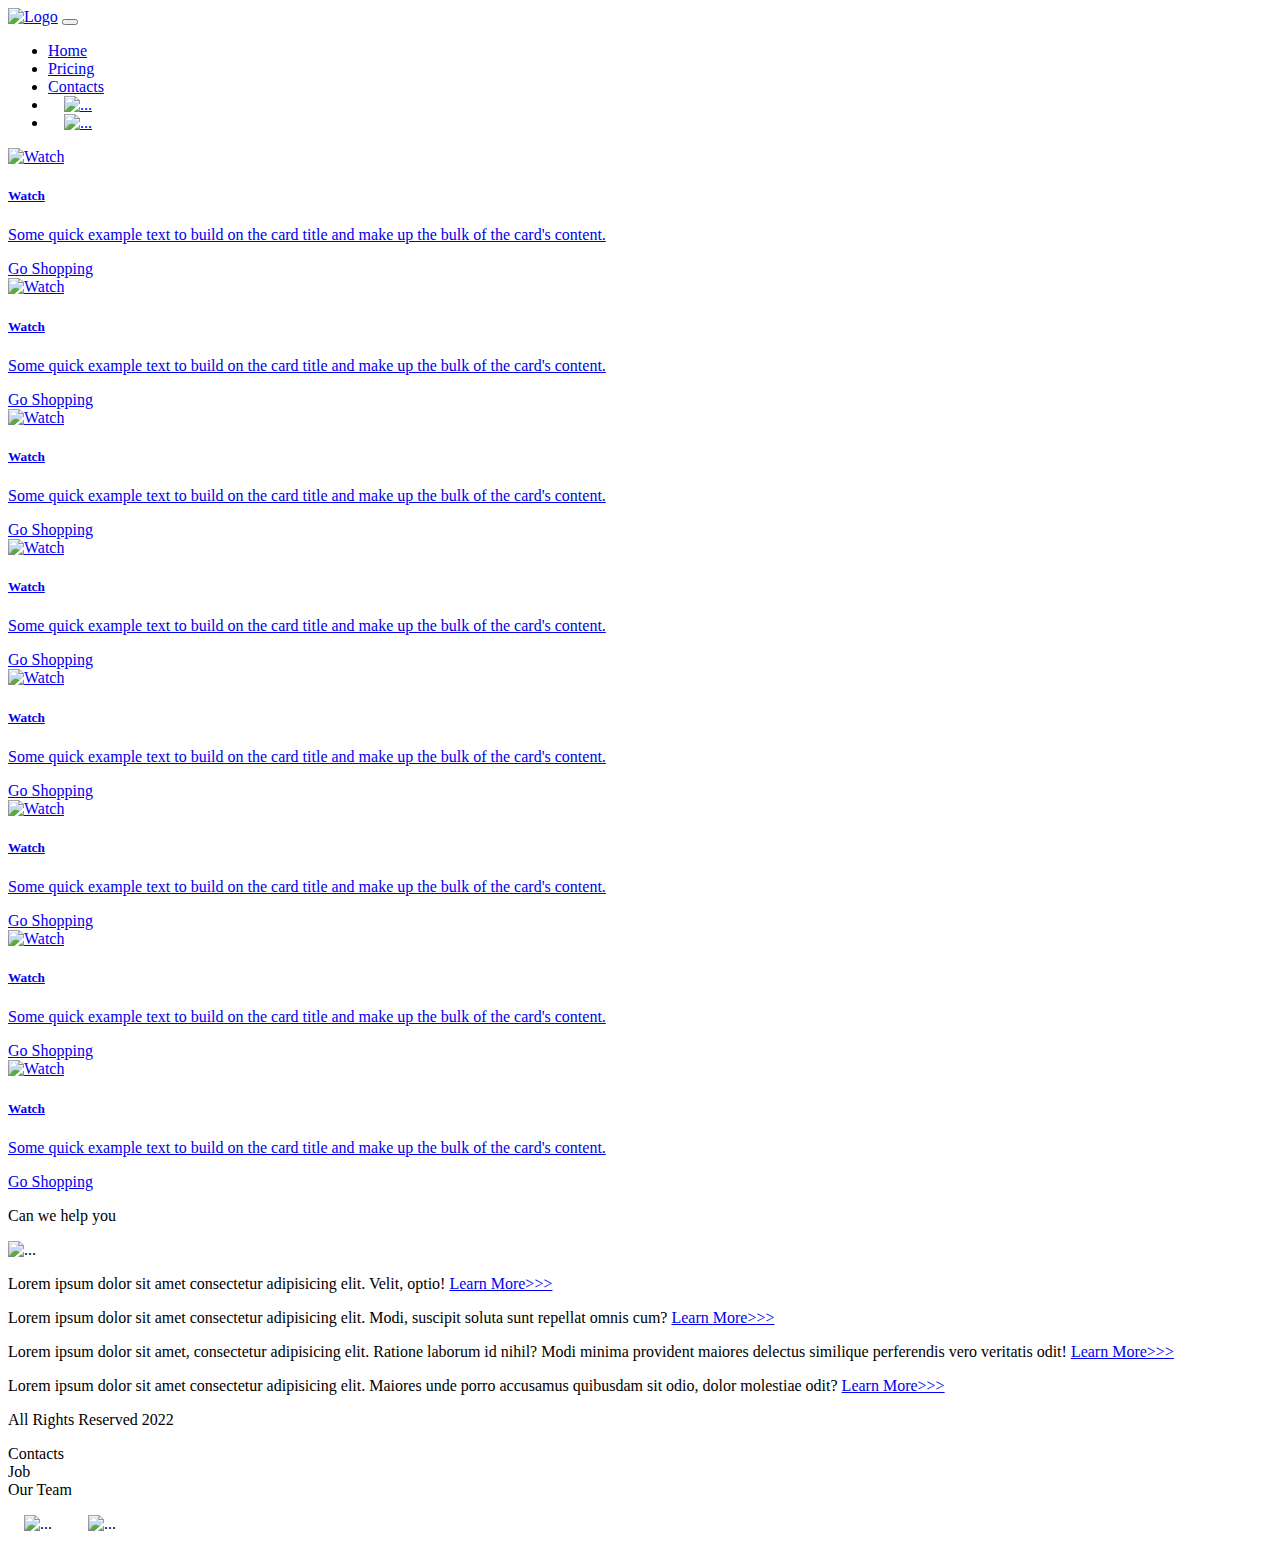
==== pricing.html @ 719d005e "Update pricing.html" ====
<!DOCTYPE html>
<html lang="en">

<head>
  <meta charset="UTF-8">
  <meta http-equiv="X-UA-Compatible" content="IE=edge">
  <meta name="viewport" content="width=device-width, initial-scale=1.0">
  <link href="https://cdn.jsdelivr.net/npm/bootstrap@5.2.3/dist/css/bootstrap.min.css" rel="stylesheet"
    integrity="sha384-rbsA2VBKQhggwzxH7pPCaAqO46MgnOM80zW1RWuH61DGLwZJEdK2Kadq2F9CUG65" crossorigin="anonymous">
  <link rel="stylesheet" href="/Users/aleksandr/Documents/28.03.23/HTML_CSS/myprojects/bs5/source/styles/mycss.css">
  

  <title>Watch</title>
</head>

<body>

  <header>
    <nav class="navbar navbar-expand-lg bg-dark">
      <div class="container-fluid">
        <a class="navbar-brand" href="index.html"><img
            src="/Users/aleksandr/Documents/28.03.23/HTML_CSS/myprojects/bs5/source/files/Apple-Watch-Logo.png"
            alt="Logo"></a>
        <button class="navbar-toggler" type="button" data-bs-toggle="collapse" data-bs-target="#navbarNav"
          aria-controls="navbarNav" aria-expanded="false" aria-label="Toggle navigation">
          <span class="navbar-toggler-icon"></span>
        </button>
        <div class="collapse navbar-collapse" id="navbarNav">
          <ul class="navbar-nav">
            <li class="nav-item">
              <a class="nav-link" aria-current="page"
                href="/Users/aleksandr/Documents/28.03.23/HTML_CSS/myprojects/bs5/index.html">Home</a>
            </li>
            <li class="nav-item">
              <a class="nav-link active"
                href="/Users/aleksandr/Documents/28.03.23/HTML_CSS/myprojects/bs5/pricing.html">Pricing</a>
            </li>
            <li class="nav-item">
              <a class="nav-link"
                href="/Users/aleksandr/Documents/28.03.23/HTML_CSS/myprojects/bs5/pricing.html">Contacts</a>
            </li>
            <li class="nav-item">
              <a class="nav-link" href="/Users/aleksandr/Documents/28.03.23/HTML_CSS/myprojects/bs5/pricing.html">
                <img style="width: 25px; margin-inline: 1em;"
                  src="/Users/aleksandr/Documents/28.03.23/HTML_CSS/myprojects/bs5/source/files/tg.png" alt="...">
              </a>
            </li>
            <li class="nav-item">
              <a class="nav-link" href="/Users/aleksandr/Documents/28.03.23/HTML_CSS/myprojects/bs5/pricing.html">
                <img style="width: 25px; margin-inline: 1em;"
                  src="/Users/aleksandr/Documents/28.03.23/HTML_CSS/myprojects/bs5/source/files/yb.png" alt="...">
              </a>
            </li>
          </ul>
        </div>
      </div>
    </nav>
  </header>

  <section>
    <div class="container-fluid mt-4">
      <div class="row">
        <div class="col-lg-1">
        </div>

        <div class="col-lg-8 col-md-12">
          <div class="row">
            <div class="col-lg-4 col-md-6 mt-4">
              <div class="card">
                <a href="#">
                  <img src="/Users/aleksandr/Documents/28.03.23/HTML_CSS/myprojects/bs5/source/images/shopping (1).webp"
                    class="card-img-top" alt="Watch">
                </a>
                <div class="card-body">
                  <h5 class="card-title"><a href="#">Watch</a></h5>
                  <p class="card-text"><a href="#">
                      Some quick example text to build on the card title and make up the bulk of the
                      card's content.
                    </a></p>
                  <a href="#" class="btn btn-primary">Go Shopping</a>
                </div>
              </div>
            </div>
            <div class="col-lg-4 col-md-6 mt-4">
              <div class="card">
                <a href="#">
                  <img src="/Users/aleksandr/Documents/28.03.23/HTML_CSS/myprojects/bs5/source/images/shopping (2).webp"
                    class="card-img-top" alt="Watch">
                </a>
                <div class="card-body">
                  <h5 class="card-title"><a href="#">Watch</a></h5>
                  <p class="card-text"><a href="#">
                      Some quick example text to build on the card title and make up the bulk of the
                      card's content.
                    </a></p>
                  <a href="#" class="btn btn-primary">Go Shopping</a>
                </div>
              </div>
            </div>
            <div class="col-lg-4 col-md-6 mt-4">
              <div class="card">
                <a href="#">
                  <img src="/Users/aleksandr/Documents/28.03.23/HTML_CSS/myprojects/bs5/source/images/shopping (3).webp"
                    class="card-img-top" alt="Watch">
                </a>
                <div class="card-body">
                  <h5 class="card-title"><a href="#">Watch</a></h5>
                  <p class="card-text"><a href="#">
                      Some quick example text to build on the card title and make up the bulk of the
                      card's content.
                    </a></p>
                  <a href="#" class="btn btn-primary">Go Shopping</a>
                </div>
              </div>
            </div>
            <div class="col-lg-4 col-md-6 mt-4">
              <div class="card">
                <a href="#">
                  <img src="/Users/aleksandr/Documents/28.03.23/HTML_CSS/myprojects/bs5/source/images/shopping (5).webp"
                    class="card-img-top" alt="Watch">
                </a>
                <div class="card-body">
                  <h5 class="card-title"><a href="#">Watch</a></h5>
                  <p class="card-text"><a href="#">
                      Some quick example text to build on the card title and make up the bulk of the
                      card's content.
                    </a></p>
                  <a href="#" class="btn btn-primary">Go Shopping</a>
                </div>
              </div>
            </div>
            <div class="col-lg-4 col-md-6 mt-4">
              <div class="card">
                <a href="#">
                  <img src="/Users/aleksandr/Documents/28.03.23/HTML_CSS/myprojects/bs5/source/images/shopping (6).webp"
                    class="card-img-top" alt="Watch">
                </a>
                <div class="card-body">
                  <h5 class="card-title"><a href="#">Watch</a></h5>
                  <p class="card-text"><a href="#">
                      Some quick example text to build on the card title and make up the bulk of the
                      card's content.
                    </a></p>
                  <a href="#" class="btn btn-primary">Go Shopping</a>
                </div>
              </div>
            </div>
            <div class="col-lg-4 col-md-6 mt-4">
              <div class="card">
                <a href="#">
                  <img src="/Users/aleksandr/Documents/28.03.23/HTML_CSS/myprojects/bs5/source/images/shopping (8).webp"
                    class="card-img-top" alt="Watch">
                </a>
                <div class="card-body">
                  <h5 class="card-title"><a href="#">Watch</a></h5>
                  <p class="card-text"><a href="#">
                      Some quick example text to build on the card title and make up the bulk of the
                      card's content.
                    </a></p>
                  <a href="#" class="btn btn-primary">Go Shopping</a>
                </div>
              </div>
            </div>
            <div class="col-lg-4 col-md-6 mt-4">
              <div class="card">
                <a href="#">
                  <img src="/Users/aleksandr/Documents/28.03.23/HTML_CSS/myprojects/bs5/source/images/shopping (9).webp"
                    class="card-img-top" alt="Watch">
                </a>
                <div class="card-body">
                  <h5 class="card-title"><a href="#">Watch</a></h5>
                  <p class="card-text"><a href="#">
                      Some quick example text to build on the card title and make up the bulk of the
                      card's content.
                    </a></p>
                  <a href="#" class="btn btn-primary">Go Shopping</a>
                </div>
              </div>
            </div>
            <div class="col-lg-4 col-md-6 mt-4">
              <div class="card">
                <a href="#">
                  <img src="/Users/aleksandr/Documents/28.03.23/HTML_CSS/myprojects/bs5/source/images/shopping.webp"
                    class="card-img-top" alt="Watch">
                </a>
                <div class="card-body">
                  <h5 class="card-title"><a href="#">Watch</a></h5>
                  <p class="card-text"><a href="#">
                      Some quick example text to build on the card title and make up the bulk of the
                      card's content.
                    </a></p>
                  <a href="#" class="btn btn-primary">Go Shopping</a>
                </div>
              </div>
            </div>



          </div>
          <div class="col-lg-12 col-md-12 text-center mt-4">
            <p>Can we help you</p>
          </div>
          <div class="col-lg-12 col-md-12 text-center">
            <img class="call-anim" style="width: 40px;"
              src="/Users/aleksandr/Documents/28.03.23/HTML_CSS/myprojects/bs5/source/files/phone.png" alt="...">
          </div>
        </div>

        <div class="col-lg-3 col-md-12">
          <div class="row px-2">
            <div class="col-lg-12 sidebar my-4">
              <p>
                Lorem ipsum dolor sit amet consectetur adipisicing elit. Velit, optio!
                <a href="#">Learn More>>></a>
              </p>
            </div>
            <div class="col-lg-12 sidebar my-4">
              <p>
                Lorem ipsum dolor sit amet consectetur adipisicing elit. Modi, suscipit soluta sunt repellat omnis cum?
                <a href="#">Learn More>>></a>
              </p>
            </div>
            <div class="col-lg-12 sidebar my-4">
              <p>
                Lorem ipsum dolor sit amet, consectetur adipisicing elit. Ratione laborum id nihil? Modi minima
                provident maiores delectus similique perferendis vero veritatis odit!
                <a href="#">Learn More>>></a>
              </p>
            </div>
            <div class="col-lg-12 sidebar my-4">
              <p>
                Lorem ipsum dolor sit amet consectetur adipisicing elit. Maiores unde porro accusamus quibusdam sit
                odio, dolor molestiae odit?
                <a href="#">Learn More>>></a>
              </p>
            </div>
          </div>
        </div>

      </div>


    </div>
  </section>

  <footer class="mt-5">
    <div class="container-fluid">
      <div class="row">
        <div class="col-lg-4 col-md-12 footer-text text-center">
          <p>All Rights Reserved 2022</p>
        </div>
        <div class="col-lg-4 col-md-12 footer-text text-center">
          <p>Contacts<br>Job<br>Our Team</p>
        </div>
        <div class="col-lg-4 col-md-12 media-links">
          <img style="width: 40px; margin-inline: 1em;"
            src="/Users/aleksandr/Documents/28.03.23/HTML_CSS/myprojects/bs5/source/files/tg.png" alt="...">
          <img style="width: 40px; margin-inline: 1em;"
            src="/Users/aleksandr/Documents/28.03.23/HTML_CSS/myprojects/bs5/source/files/yb.png" alt="...">
        </div>
      </div>
    </div>
  </footer>

  <script src="https://cdn.jsdelivr.net/npm/bootstrap@5.2.3/dist/js/bootstrap.bundle.min.js"
    integrity="sha384-kenU1KFdBIe4zVF0s0G1M5b4hcpxyD9F7jL+jjXkk+Q2h455rYXK/7HAuoJl+0I4"
    crossorigin="anonymous"></script>
</body>

</html>
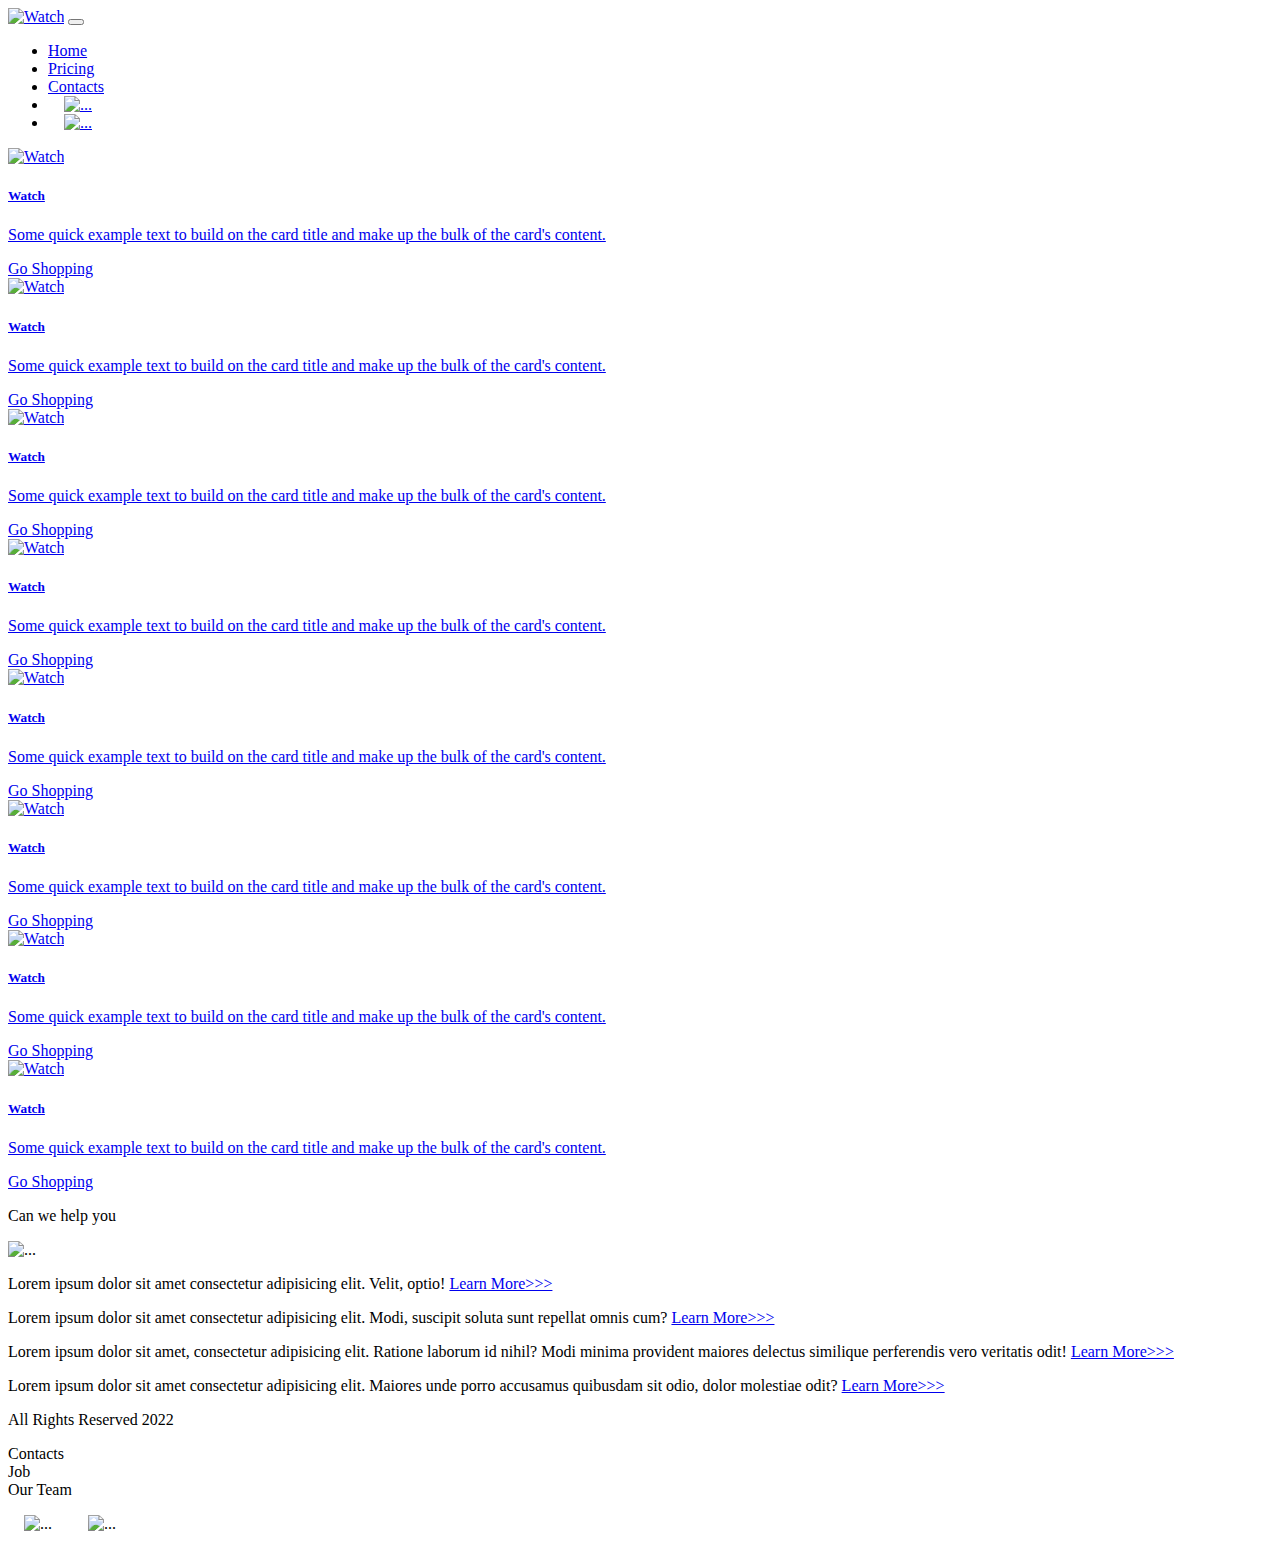
==== commit ebfc84da: "Update pricing.html" ====
--- a/pricing.html
+++ b/pricing.html
@@ -9,7 +9,6 @@
     integrity="sha384-rbsA2VBKQhggwzxH7pPCaAqO46MgnOM80zW1RWuH61DGLwZJEdK2Kadq2F9CUG65" crossorigin="anonymous">
   <link rel="stylesheet" href="/Users/aleksandr/Documents/28.03.23/HTML_CSS/myprojects/bs5/source/styles/mycss.css">
   
-
   <title>Watch</title>
 </head>
 
@@ -19,8 +18,8 @@
     <nav class="navbar navbar-expand-lg bg-dark">
       <div class="container-fluid">
         <a class="navbar-brand" href="index.html"><img
-            src="/Users/aleksandr/Documents/28.03.23/HTML_CSS/myprojects/bs5/source/files/Apple-Watch-Logo.png"
-            alt="Logo"></a>
+    
+            alt="Watch"></a>
         <button class="navbar-toggler" type="button" data-bs-toggle="collapse" data-bs-target="#navbarNav"
           aria-controls="navbarNav" aria-expanded="false" aria-label="Toggle navigation">
           <span class="navbar-toggler-icon"></span>
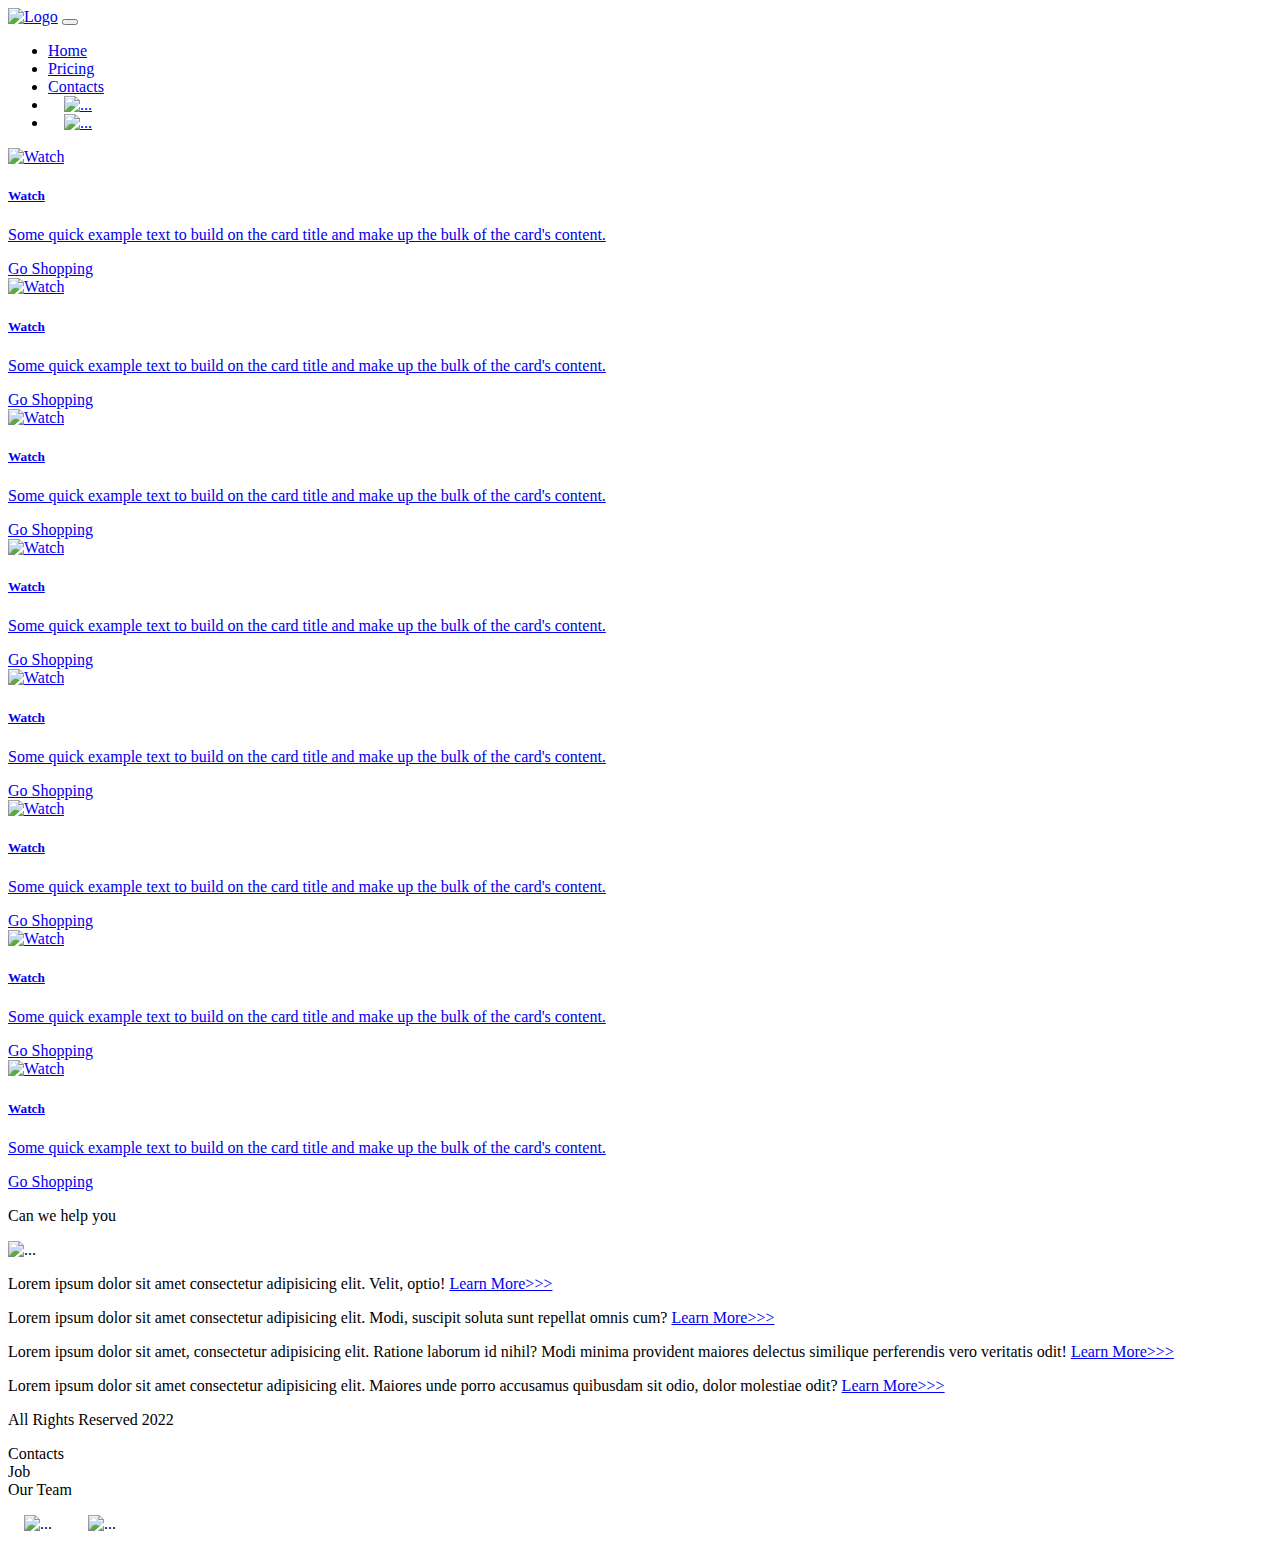
==== commit 1021d9f7: "Update pricing.html" ====
--- a/pricing.html
+++ b/pricing.html
@@ -18,8 +18,8 @@
     <nav class="navbar navbar-expand-lg bg-dark">
       <div class="container-fluid">
         <a class="navbar-brand" href="index.html"><img
-    
-            alt="Watch"></a>
+            src="/Users/aleksandr/Documents/28.03.23/HTML_CSS/myprojects/bs5/source/files/Apple-Watch-Logo.png"
+            alt="Logo"></a>
         <button class="navbar-toggler" type="button" data-bs-toggle="collapse" data-bs-target="#navbarNav"
           aria-controls="navbarNav" aria-expanded="false" aria-label="Toggle navigation">
           <span class="navbar-toggler-icon"></span>
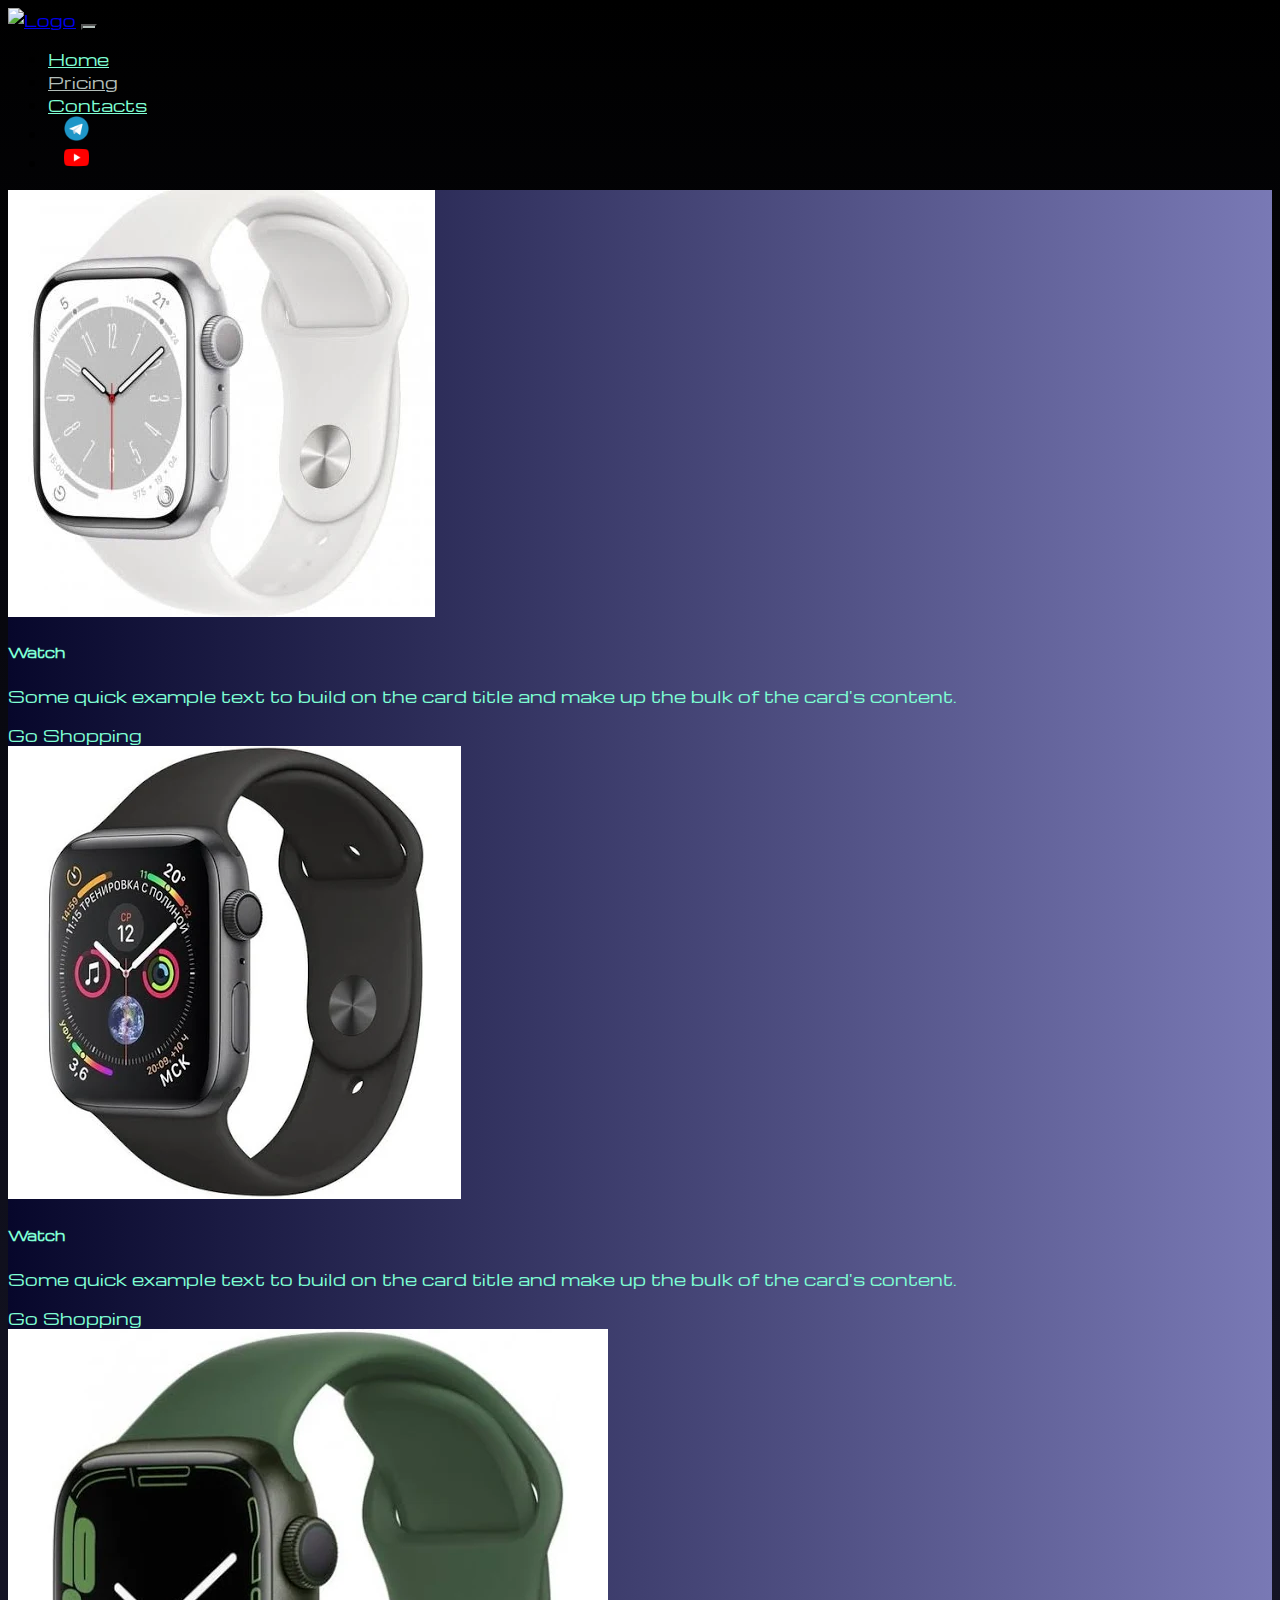
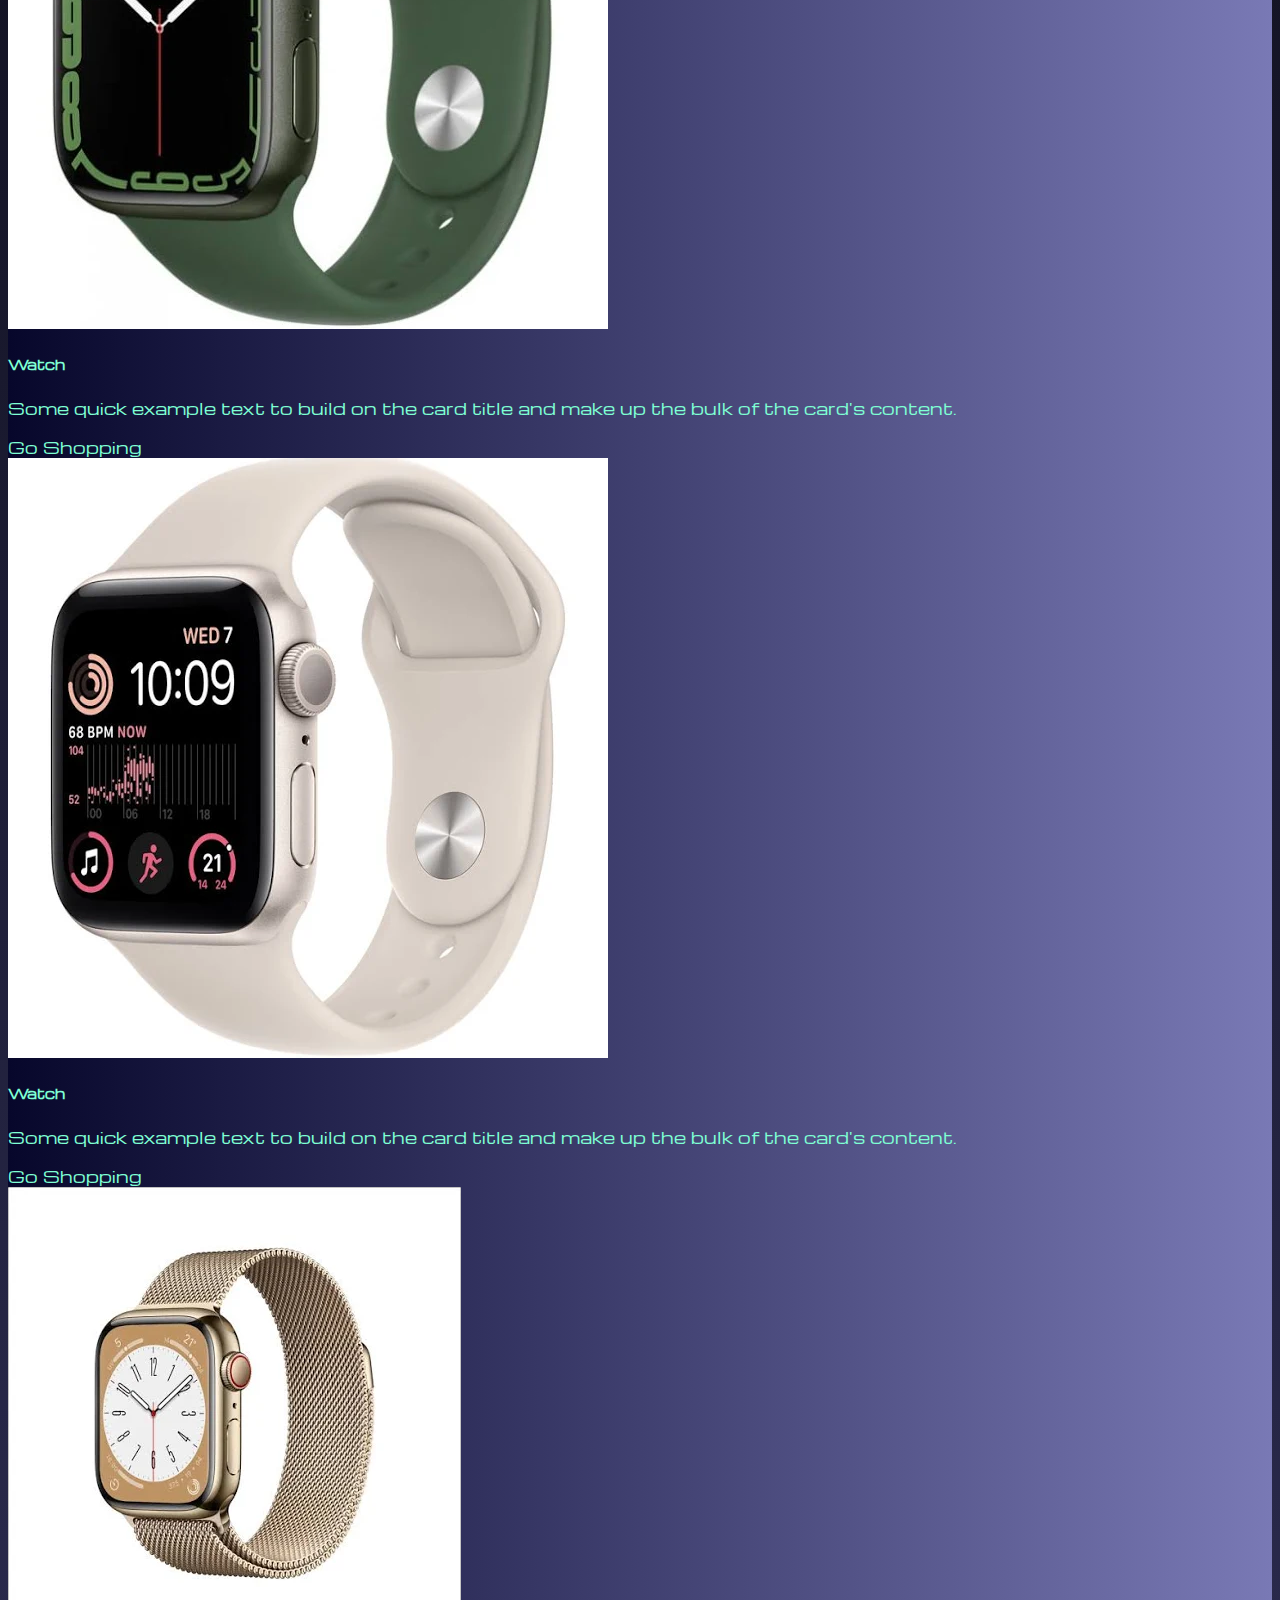
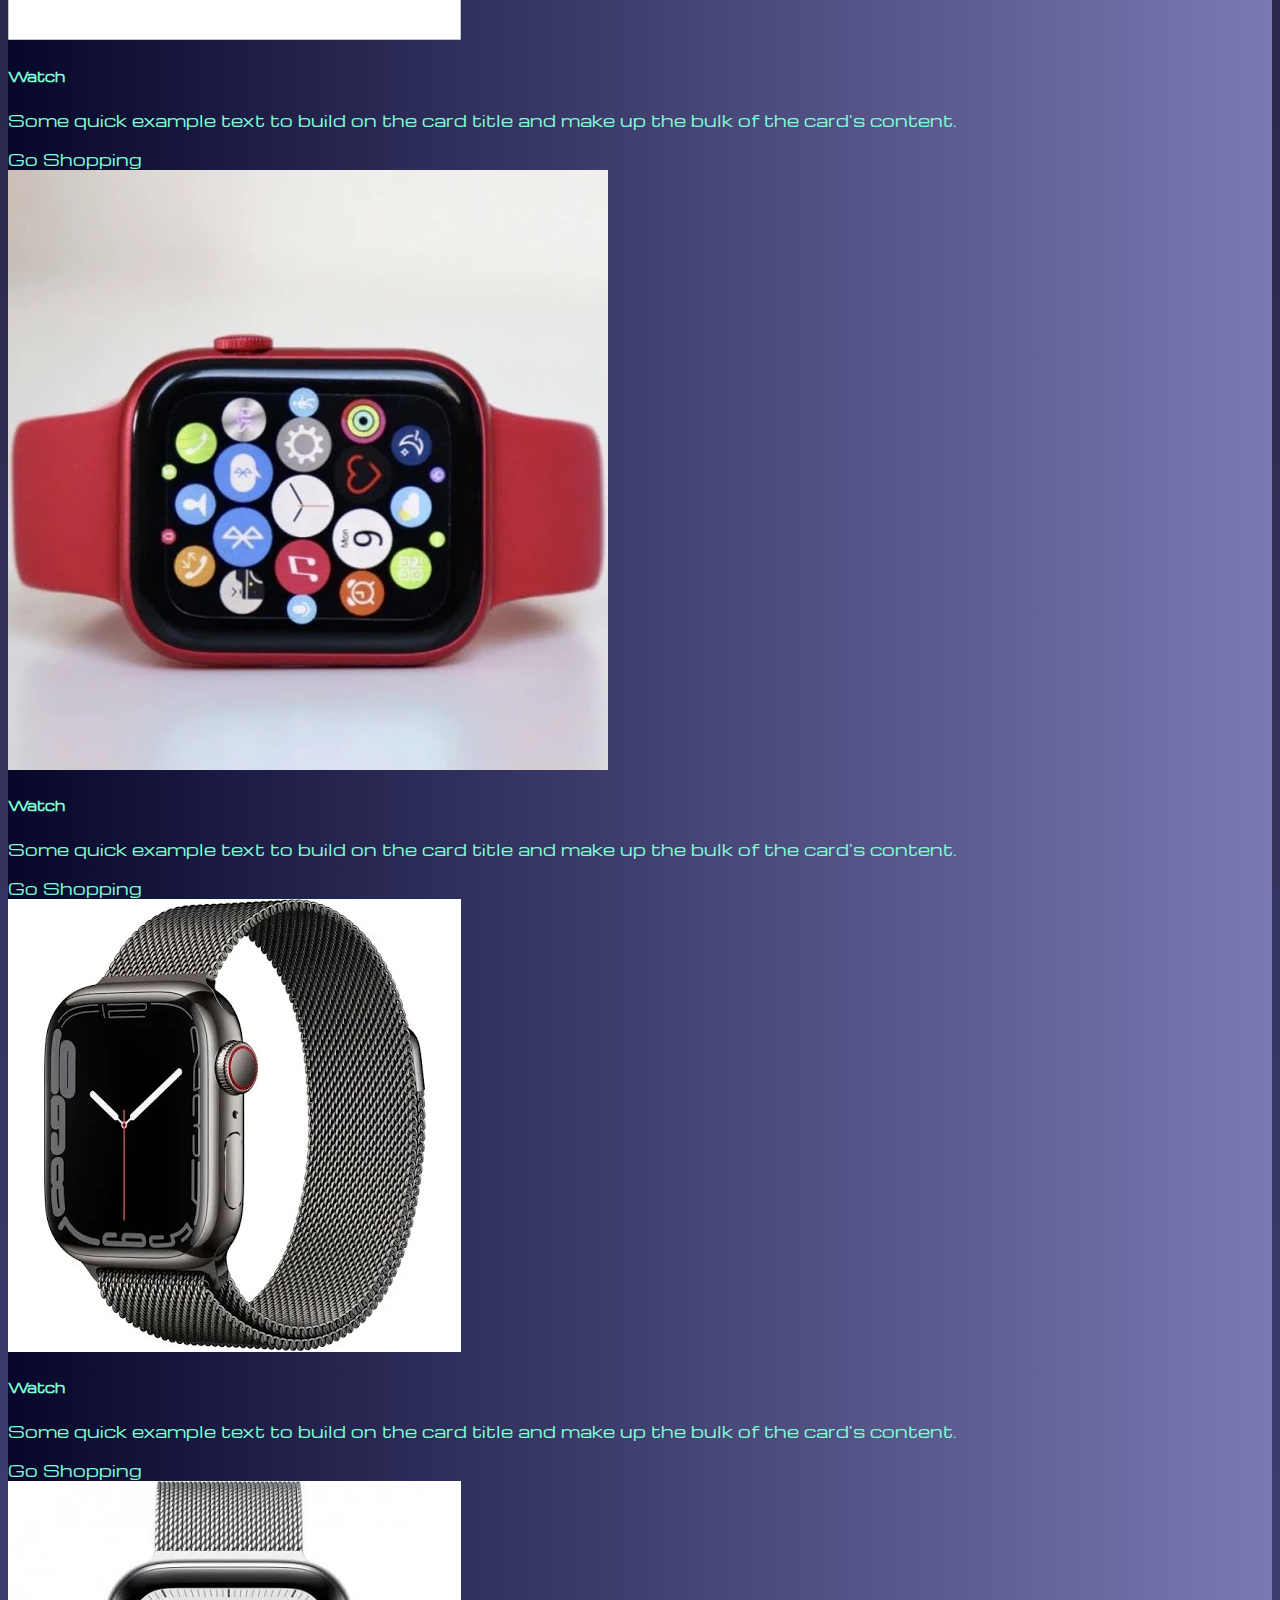
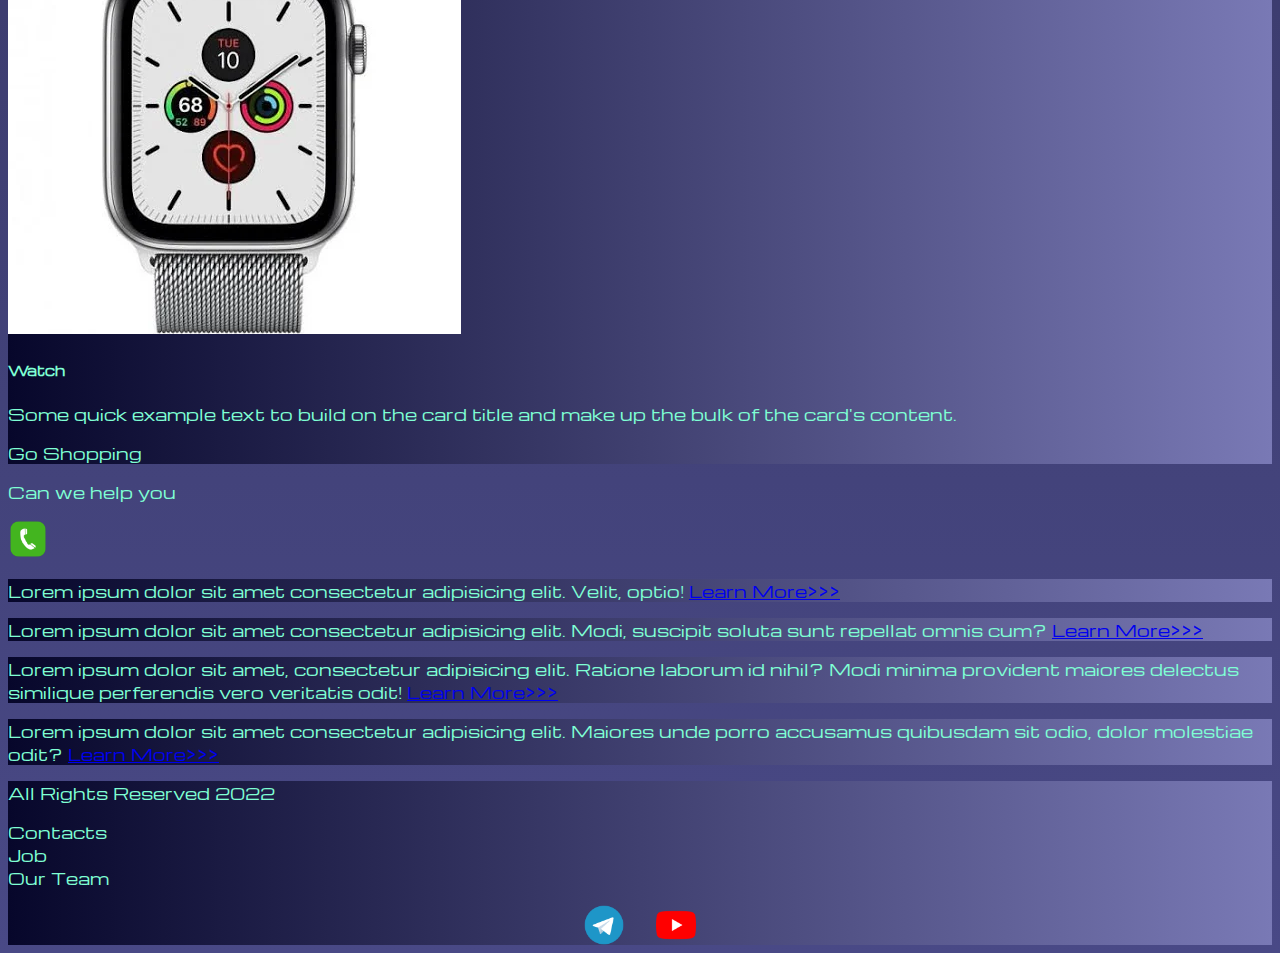
==== commit e656cda5: "Update pricing.html" ====
--- a/pricing.html
+++ b/pricing.html
@@ -7,7 +7,7 @@
   <meta name="viewport" content="width=device-width, initial-scale=1.0">
   <link href="https://cdn.jsdelivr.net/npm/bootstrap@5.2.3/dist/css/bootstrap.min.css" rel="stylesheet"
     integrity="sha384-rbsA2VBKQhggwzxH7pPCaAqO46MgnOM80zW1RWuH61DGLwZJEdK2Kadq2F9CUG65" crossorigin="anonymous">
-  <link rel="stylesheet" href="/Users/aleksandr/Documents/28.03.23/HTML_CSS/myprojects/bs5/source/styles/mycss.css">
+  <link rel="stylesheet" href="source/styles/mycss.css">
   
   <title>Watch</title>
 </head>
@@ -18,7 +18,7 @@
     <nav class="navbar navbar-expand-lg bg-dark">
       <div class="container-fluid">
         <a class="navbar-brand" href="index.html"><img
-            src="/Users/aleksandr/Documents/28.03.23/HTML_CSS/myprojects/bs5/source/files/Apple-Watch-Logo.png"
+            src="Apple-Watch-Logo.png"
             alt="Logo"></a>
         <button class="navbar-toggler" type="button" data-bs-toggle="collapse" data-bs-target="#navbarNav"
           aria-controls="navbarNav" aria-expanded="false" aria-label="Toggle navigation">
@@ -28,26 +28,26 @@
           <ul class="navbar-nav">
             <li class="nav-item">
               <a class="nav-link" aria-current="page"
-                href="/Users/aleksandr/Documents/28.03.23/HTML_CSS/myprojects/bs5/index.html">Home</a>
+                href="index.html">Home</a>
             </li>
             <li class="nav-item">
               <a class="nav-link active"
-                href="/Users/aleksandr/Documents/28.03.23/HTML_CSS/myprojects/bs5/pricing.html">Pricing</a>
+                href="pricing.html">Pricing</a>
             </li>
             <li class="nav-item">
               <a class="nav-link"
-                href="/Users/aleksandr/Documents/28.03.23/HTML_CSS/myprojects/bs5/pricing.html">Contacts</a>
-            </li>
-            <li class="nav-item">
-              <a class="nav-link" href="/Users/aleksandr/Documents/28.03.23/HTML_CSS/myprojects/bs5/pricing.html">
+                href="pricing.html">Contacts</a>
+            </li>
+            <li class="nav-item">
+              <a class="nav-link" href="pricing.html">
                 <img style="width: 25px; margin-inline: 1em;"
-                  src="/Users/aleksandr/Documents/28.03.23/HTML_CSS/myprojects/bs5/source/files/tg.png" alt="...">
+                  src="source/files/tg.png" alt="...">
               </a>
             </li>
             <li class="nav-item">
-              <a class="nav-link" href="/Users/aleksandr/Documents/28.03.23/HTML_CSS/myprojects/bs5/pricing.html">
+              <a class="nav-link" href="pricing.html">
                 <img style="width: 25px; margin-inline: 1em;"
-                  src="/Users/aleksandr/Documents/28.03.23/HTML_CSS/myprojects/bs5/source/files/yb.png" alt="...">
+                  src="source/files/yb.png" alt="...">
               </a>
             </li>
           </ul>
@@ -67,119 +67,119 @@
             <div class="col-lg-4 col-md-6 mt-4">
               <div class="card">
                 <a href="#">
-                  <img src="/Users/aleksandr/Documents/28.03.23/HTML_CSS/myprojects/bs5/source/images/shopping (1).webp"
-                    class="card-img-top" alt="Watch">
-                </a>
-                <div class="card-body">
-                  <h5 class="card-title"><a href="#">Watch</a></h5>
-                  <p class="card-text"><a href="#">
-                      Some quick example text to build on the card title and make up the bulk of the
-                      card's content.
-                    </a></p>
-                  <a href="#" class="btn btn-primary">Go Shopping</a>
-                </div>
-              </div>
-            </div>
-            <div class="col-lg-4 col-md-6 mt-4">
-              <div class="card">
-                <a href="#">
-                  <img src="/Users/aleksandr/Documents/28.03.23/HTML_CSS/myprojects/bs5/source/images/shopping (2).webp"
-                    class="card-img-top" alt="Watch">
-                </a>
-                <div class="card-body">
-                  <h5 class="card-title"><a href="#">Watch</a></h5>
-                  <p class="card-text"><a href="#">
-                      Some quick example text to build on the card title and make up the bulk of the
-                      card's content.
-                    </a></p>
-                  <a href="#" class="btn btn-primary">Go Shopping</a>
-                </div>
-              </div>
-            </div>
-            <div class="col-lg-4 col-md-6 mt-4">
-              <div class="card">
-                <a href="#">
-                  <img src="/Users/aleksandr/Documents/28.03.23/HTML_CSS/myprojects/bs5/source/images/shopping (3).webp"
-                    class="card-img-top" alt="Watch">
-                </a>
-                <div class="card-body">
-                  <h5 class="card-title"><a href="#">Watch</a></h5>
-                  <p class="card-text"><a href="#">
-                      Some quick example text to build on the card title and make up the bulk of the
-                      card's content.
-                    </a></p>
-                  <a href="#" class="btn btn-primary">Go Shopping</a>
-                </div>
-              </div>
-            </div>
-            <div class="col-lg-4 col-md-6 mt-4">
-              <div class="card">
-                <a href="#">
-                  <img src="/Users/aleksandr/Documents/28.03.23/HTML_CSS/myprojects/bs5/source/images/shopping (5).webp"
-                    class="card-img-top" alt="Watch">
-                </a>
-                <div class="card-body">
-                  <h5 class="card-title"><a href="#">Watch</a></h5>
-                  <p class="card-text"><a href="#">
-                      Some quick example text to build on the card title and make up the bulk of the
-                      card's content.
-                    </a></p>
-                  <a href="#" class="btn btn-primary">Go Shopping</a>
-                </div>
-              </div>
-            </div>
-            <div class="col-lg-4 col-md-6 mt-4">
-              <div class="card">
-                <a href="#">
-                  <img src="/Users/aleksandr/Documents/28.03.23/HTML_CSS/myprojects/bs5/source/images/shopping (6).webp"
-                    class="card-img-top" alt="Watch">
-                </a>
-                <div class="card-body">
-                  <h5 class="card-title"><a href="#">Watch</a></h5>
-                  <p class="card-text"><a href="#">
-                      Some quick example text to build on the card title and make up the bulk of the
-                      card's content.
-                    </a></p>
-                  <a href="#" class="btn btn-primary">Go Shopping</a>
-                </div>
-              </div>
-            </div>
-            <div class="col-lg-4 col-md-6 mt-4">
-              <div class="card">
-                <a href="#">
-                  <img src="/Users/aleksandr/Documents/28.03.23/HTML_CSS/myprojects/bs5/source/images/shopping (8).webp"
-                    class="card-img-top" alt="Watch">
-                </a>
-                <div class="card-body">
-                  <h5 class="card-title"><a href="#">Watch</a></h5>
-                  <p class="card-text"><a href="#">
-                      Some quick example text to build on the card title and make up the bulk of the
-                      card's content.
-                    </a></p>
-                  <a href="#" class="btn btn-primary">Go Shopping</a>
-                </div>
-              </div>
-            </div>
-            <div class="col-lg-4 col-md-6 mt-4">
-              <div class="card">
-                <a href="#">
-                  <img src="/Users/aleksandr/Documents/28.03.23/HTML_CSS/myprojects/bs5/source/images/shopping (9).webp"
-                    class="card-img-top" alt="Watch">
-                </a>
-                <div class="card-body">
-                  <h5 class="card-title"><a href="#">Watch</a></h5>
-                  <p class="card-text"><a href="#">
-                      Some quick example text to build on the card title and make up the bulk of the
-                      card's content.
-                    </a></p>
-                  <a href="#" class="btn btn-primary">Go Shopping</a>
-                </div>
-              </div>
-            </div>
-            <div class="col-lg-4 col-md-6 mt-4">
-              <div class="card">
-                <a href="#">
-                  <img src="/Users/aleksandr/Documents/28.03.23/HTML_CSS/myprojects/bs5/source/images/shopping.webp"
+                  <img src="source/images/shopping (1).webp"
+                    class="card-img-top" alt="Watch">
+                </a>
+                <div class="card-body">
+                  <h5 class="card-title"><a href="#">Watch</a></h5>
+                  <p class="card-text"><a href="#">
+                      Some quick example text to build on the card title and make up the bulk of the
+                      card's content.
+                    </a></p>
+                  <a href="#" class="btn btn-primary">Go Shopping</a>
+                </div>
+              </div>
+            </div>
+            <div class="col-lg-4 col-md-6 mt-4">
+              <div class="card">
+                <a href="#">
+                  <img src="source/images/shopping (2).webp"
+                    class="card-img-top" alt="Watch">
+                </a>
+                <div class="card-body">
+                  <h5 class="card-title"><a href="#">Watch</a></h5>
+                  <p class="card-text"><a href="#">
+                      Some quick example text to build on the card title and make up the bulk of the
+                      card's content.
+                    </a></p>
+                  <a href="#" class="btn btn-primary">Go Shopping</a>
+                </div>
+              </div>
+            </div>
+            <div class="col-lg-4 col-md-6 mt-4">
+              <div class="card">
+                <a href="#">
+                  <img src="source/images/shopping (3).webp"
+                    class="card-img-top" alt="Watch">
+                </a>
+                <div class="card-body">
+                  <h5 class="card-title"><a href="#">Watch</a></h5>
+                  <p class="card-text"><a href="#">
+                      Some quick example text to build on the card title and make up the bulk of the
+                      card's content.
+                    </a></p>
+                  <a href="#" class="btn btn-primary">Go Shopping</a>
+                </div>
+              </div>
+            </div>
+            <div class="col-lg-4 col-md-6 mt-4">
+              <div class="card">
+                <a href="#">
+                  <img src="source/images/shopping (5).webp"
+                    class="card-img-top" alt="Watch">
+                </a>
+                <div class="card-body">
+                  <h5 class="card-title"><a href="#">Watch</a></h5>
+                  <p class="card-text"><a href="#">
+                      Some quick example text to build on the card title and make up the bulk of the
+                      card's content.
+                    </a></p>
+                  <a href="#" class="btn btn-primary">Go Shopping</a>
+                </div>
+              </div>
+            </div>
+            <div class="col-lg-4 col-md-6 mt-4">
+              <div class="card">
+                <a href="#">
+                  <img src="source/images/shopping (6).webp"
+                    class="card-img-top" alt="Watch">
+                </a>
+                <div class="card-body">
+                  <h5 class="card-title"><a href="#">Watch</a></h5>
+                  <p class="card-text"><a href="#">
+                      Some quick example text to build on the card title and make up the bulk of the
+                      card's content.
+                    </a></p>
+                  <a href="#" class="btn btn-primary">Go Shopping</a>
+                </div>
+              </div>
+            </div>
+            <div class="col-lg-4 col-md-6 mt-4">
+              <div class="card">
+                <a href="#">
+                  <img src="source/images/shopping (8).webp"
+                    class="card-img-top" alt="Watch">
+                </a>
+                <div class="card-body">
+                  <h5 class="card-title"><a href="#">Watch</a></h5>
+                  <p class="card-text"><a href="#">
+                      Some quick example text to build on the card title and make up the bulk of the
+                      card's content.
+                    </a></p>
+                  <a href="#" class="btn btn-primary">Go Shopping</a>
+                </div>
+              </div>
+            </div>
+            <div class="col-lg-4 col-md-6 mt-4">
+              <div class="card">
+                <a href="#">
+                  <img src="source/images/shopping (9).webp"
+                    class="card-img-top" alt="Watch">
+                </a>
+                <div class="card-body">
+                  <h5 class="card-title"><a href="#">Watch</a></h5>
+                  <p class="card-text"><a href="#">
+                      Some quick example text to build on the card title and make up the bulk of the
+                      card's content.
+                    </a></p>
+                  <a href="#" class="btn btn-primary">Go Shopping</a>
+                </div>
+              </div>
+            </div>
+            <div class="col-lg-4 col-md-6 mt-4">
+              <div class="card">
+                <a href="#">
+                  <img src="source/images/shopping.webp"
                     class="card-img-top" alt="Watch">
                 </a>
                 <div class="card-body">
@@ -201,7 +201,7 @@
           </div>
           <div class="col-lg-12 col-md-12 text-center">
             <img class="call-anim" style="width: 40px;"
-              src="/Users/aleksandr/Documents/28.03.23/HTML_CSS/myprojects/bs5/source/files/phone.png" alt="...">
+              src="source/files/phone.png" alt="...">
           </div>
         </div>
 
@@ -253,9 +253,9 @@
         </div>
         <div class="col-lg-4 col-md-12 media-links">
           <img style="width: 40px; margin-inline: 1em;"
-            src="/Users/aleksandr/Documents/28.03.23/HTML_CSS/myprojects/bs5/source/files/tg.png" alt="...">
+            src="source/files/tg.png" alt="...">
           <img style="width: 40px; margin-inline: 1em;"
-            src="/Users/aleksandr/Documents/28.03.23/HTML_CSS/myprojects/bs5/source/files/yb.png" alt="...">
+            src="source/files/yb.png" alt="...">
         </div>
       </div>
     </div>
--- a/source/styles/mycss.css
+++ b/source/styles/mycss.css
@@ -0,0 +1,101 @@
+@import url('https://fonts.googleapis.com/css?family=Michroma&display=swap');
+
+
+body {
+    font-family: Michroma, serif;
+    background: linear-gradient(180deg, #000000 0%, #494986 100%);
+}
+
+p {
+    color: aquamarine;
+}
+
+.nav-link {
+    color: aquamarine;
+}
+
+.navbar-nav .nav-link.active {
+    color: rgb(179, 190, 186);
+}
+
+.navbar-brand>img {
+    width: 100px;
+}
+
+.navbar-toggler {
+    background-color: rgb(179, 190, 186);
+}
+
+.sidebar {
+    color: aquamarine;
+    background: linear-gradient(90deg, #07072B 0%, #7979B5 100%);
+}
+
+.card {
+    background: linear-gradient(90deg, #07072B 0%, #7979B5 100%);
+
+}
+
+.card a{
+    text-decoration: none;
+    color: aquamarine;
+
+}
+
+.slide-text,
+.footer-text {
+    color: aquamarine;
+    margin: auto auto;
+}
+
+footer,
+.btn-outline-primary {
+    background: linear-gradient(90deg, #07072B 0%, #7979B5 100%);
+    color: aquamarine;
+}
+
+.media-links {
+    display: flex;
+    justify-content: center;
+    align-items: center;
+}
+
+.call-anim {
+    animation: call 2s ease 0s infinite normal forwards;
+}
+
+@keyframes call {
+    0% {
+        transform: scale3d(1, 1, 1);
+    }
+
+    30% {
+        transform: scale3d(1.25, 0.75, 1);
+    }
+
+    40% {
+        transform: scale3d(0.75, 1.25, 1);
+    }
+
+    50% {
+        transform: scale3d(1.15, 0.85, 1);
+    }
+
+    65% {
+        transform: scale3d(0.95, 1.05, 1);
+    }
+
+    75% {
+        transform: scale3d(1.05, 0.95, 1);
+    }
+
+    100% {
+        transform: scale3d(1, 1, 1);
+    }
+}
+
+@media (max-width: 750px) {
+    .carousel-indicators {
+        display: none;
+    }
+}
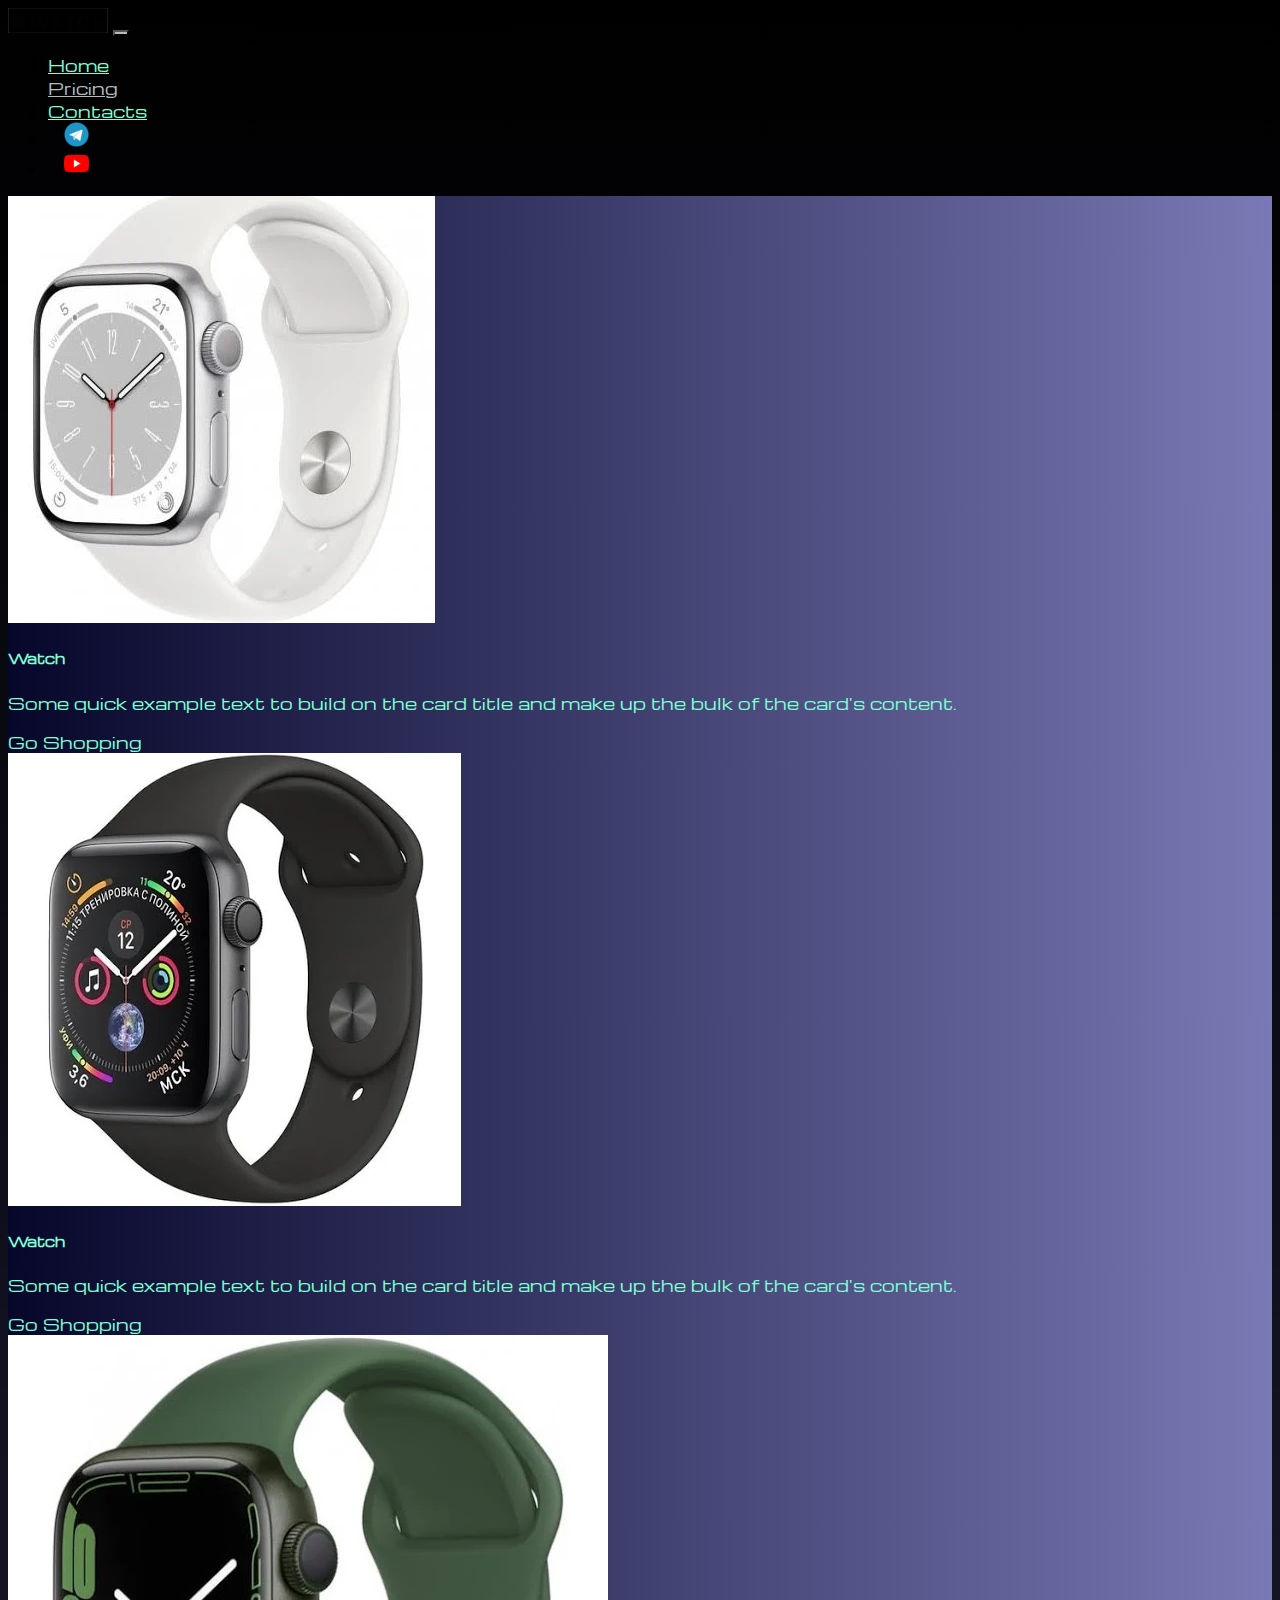
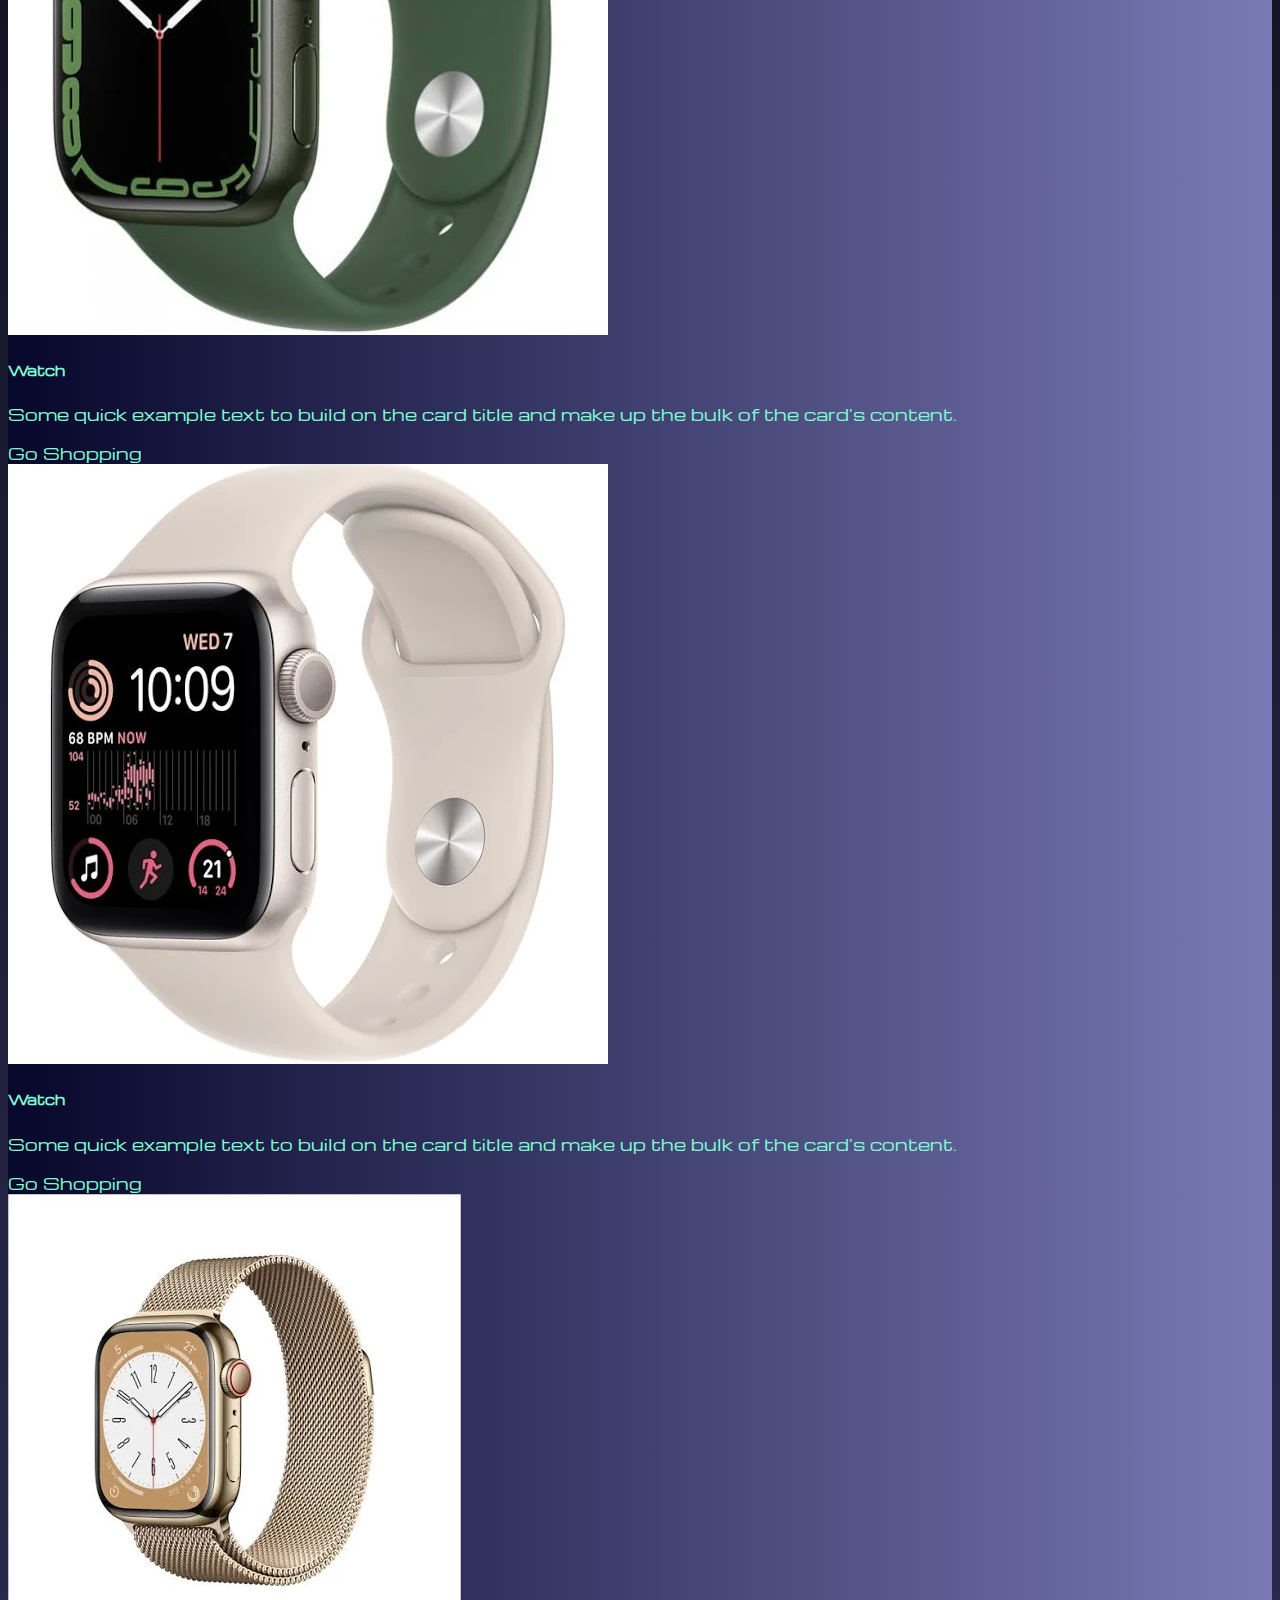
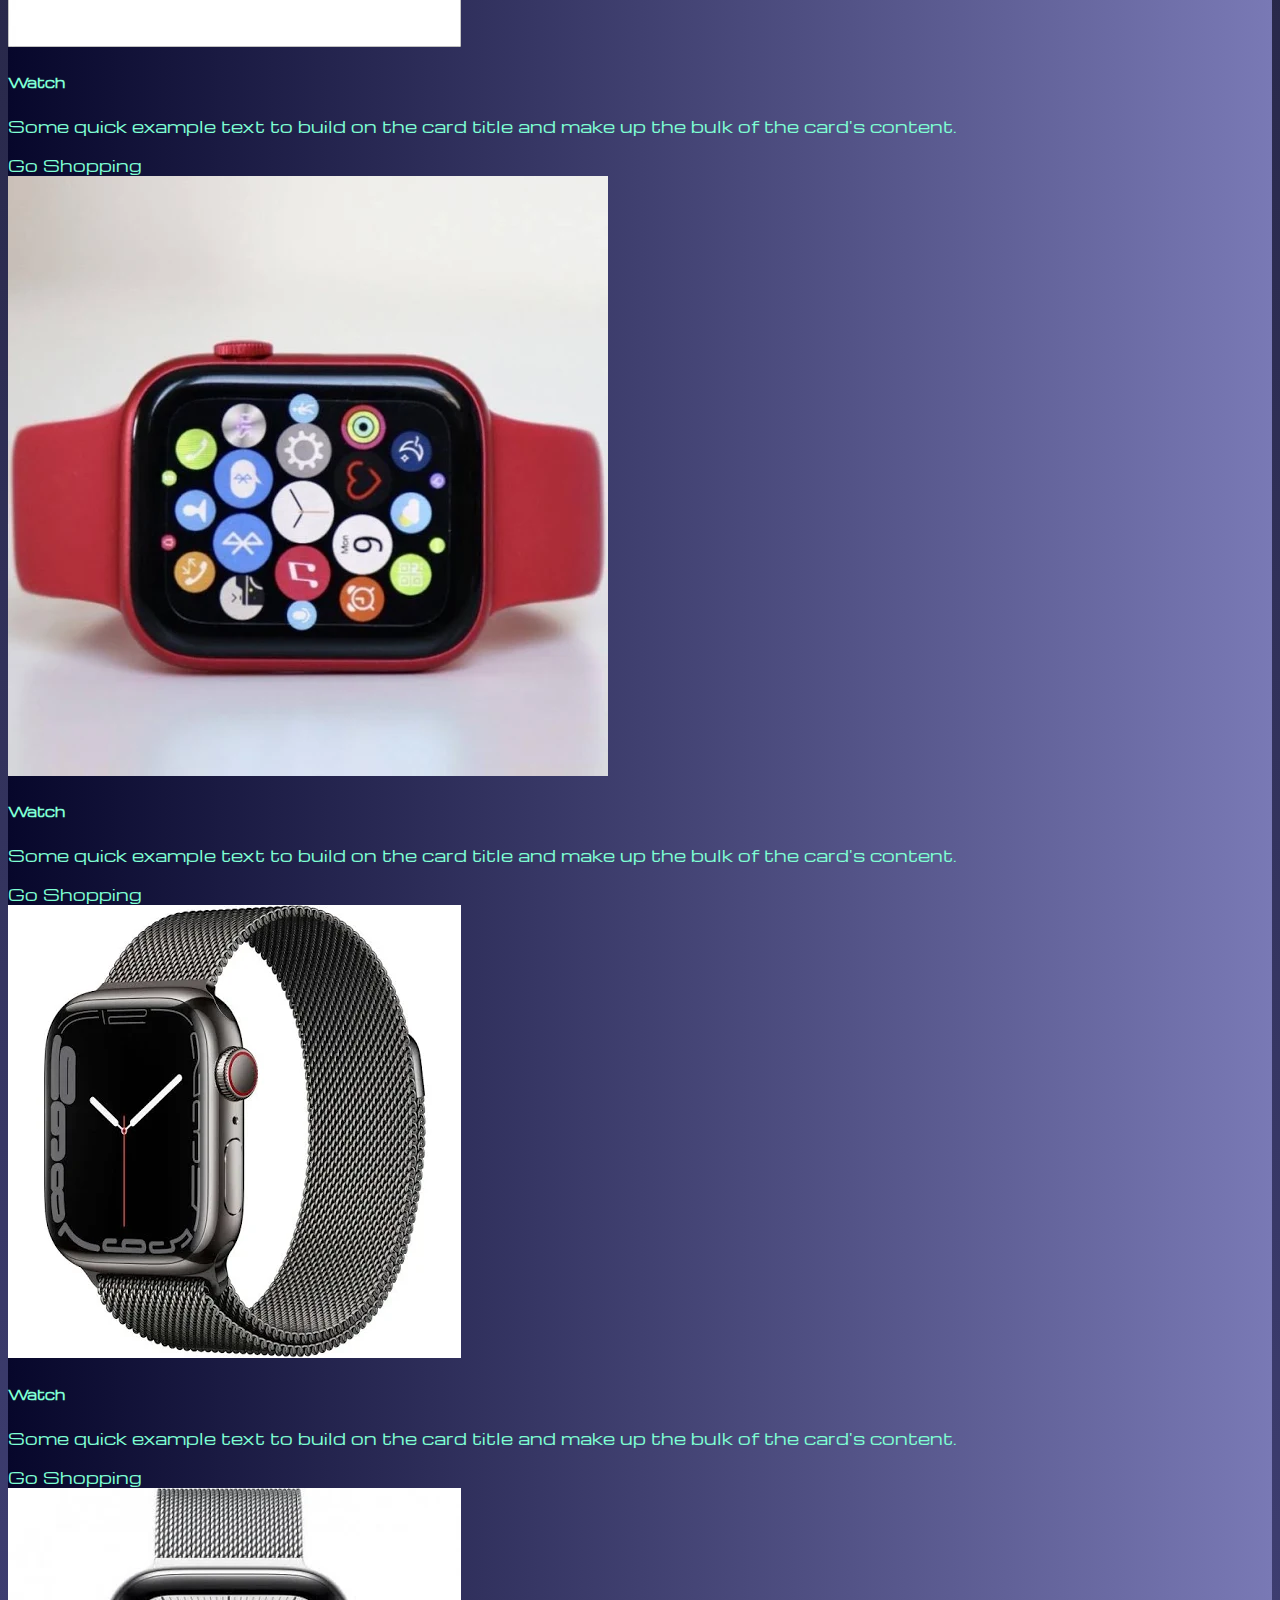
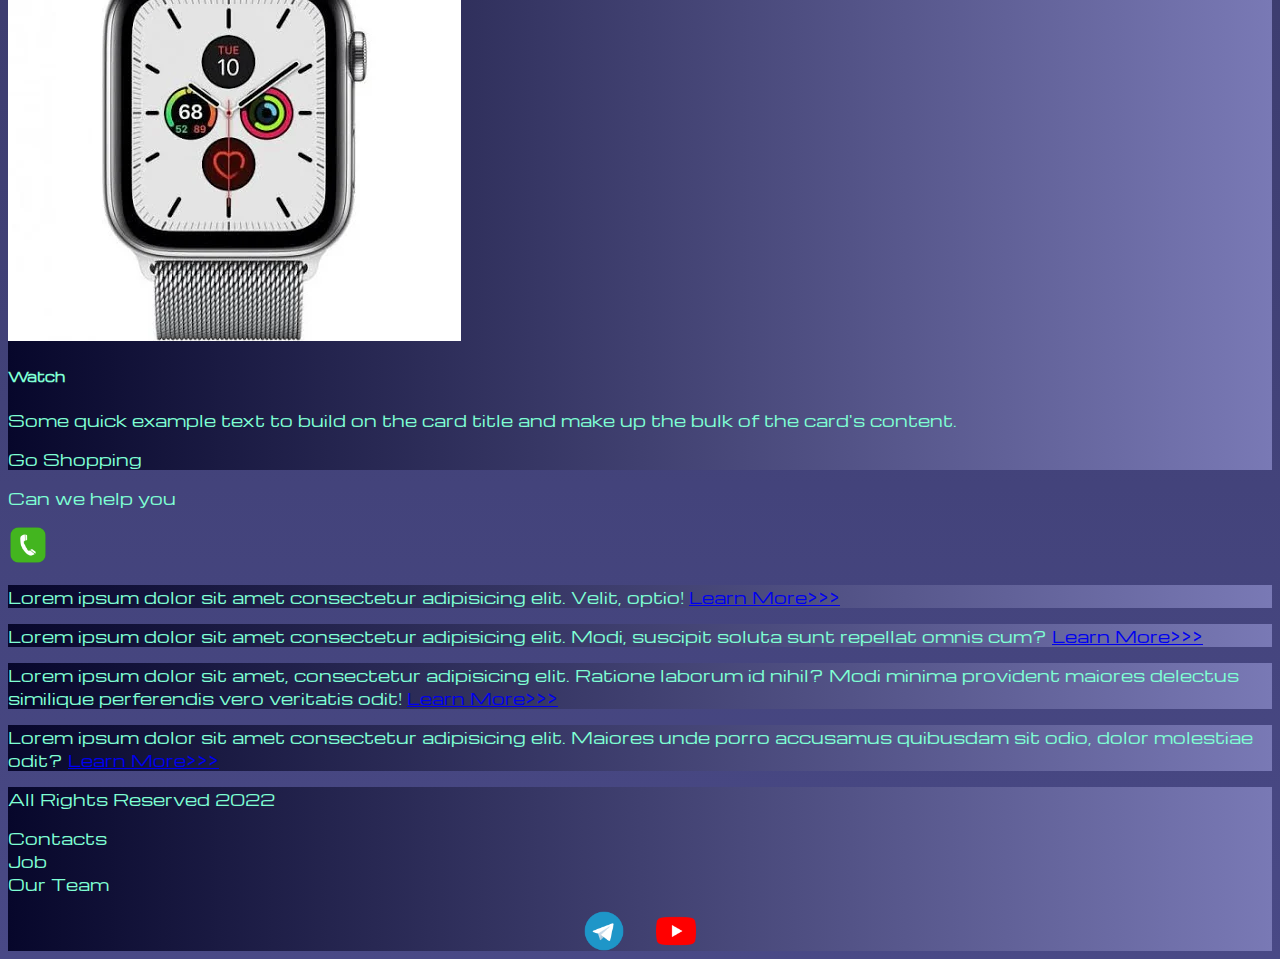
==== commit 94862120: "Update pricing.html" ====
--- a/pricing.html
+++ b/pricing.html
@@ -18,7 +18,7 @@
     <nav class="navbar navbar-expand-lg bg-dark">
       <div class="container-fluid">
         <a class="navbar-brand" href="index.html"><img
-            src="Apple-Watch-Logo.png"
+            src="source/files/Apple-Watch-Logo.png"
             alt="Logo"></a>
         <button class="navbar-toggler" type="button" data-bs-toggle="collapse" data-bs-target="#navbarNav"
           aria-controls="navbarNav" aria-expanded="false" aria-label="Toggle navigation">
